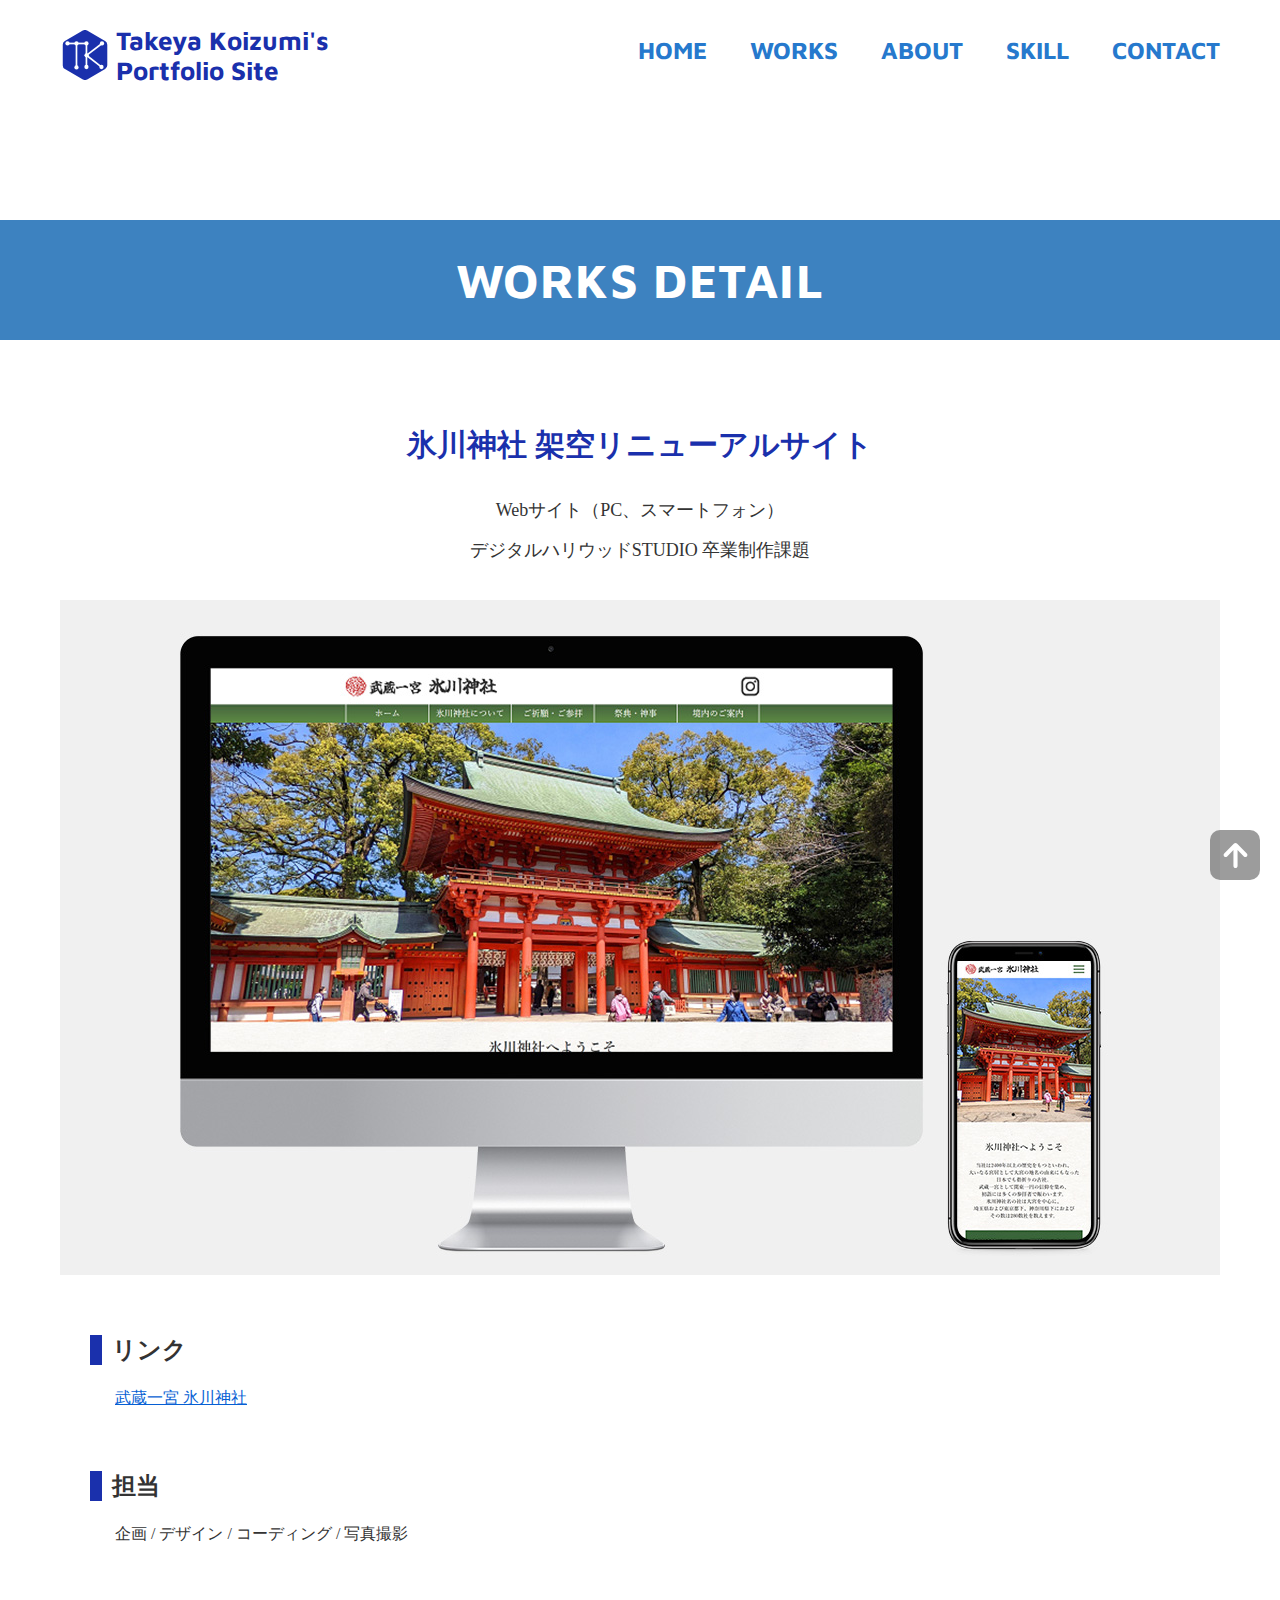
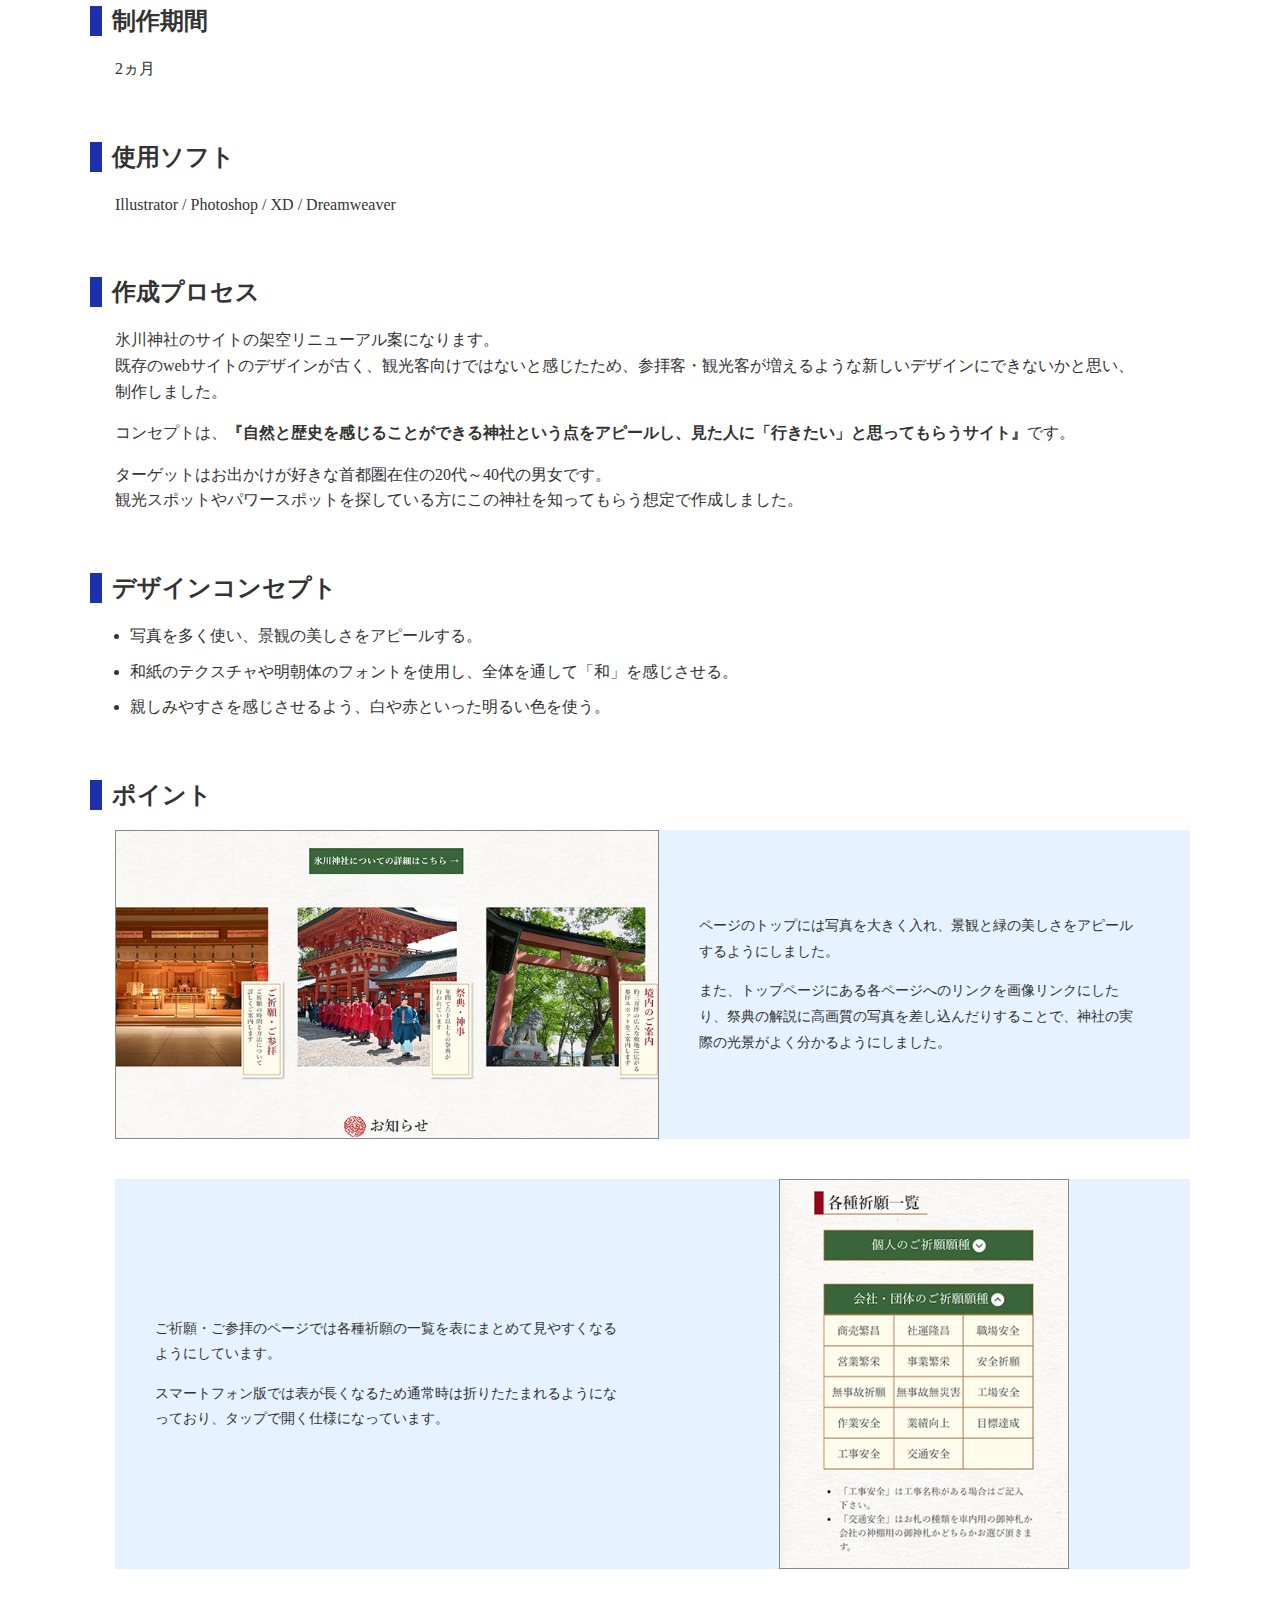
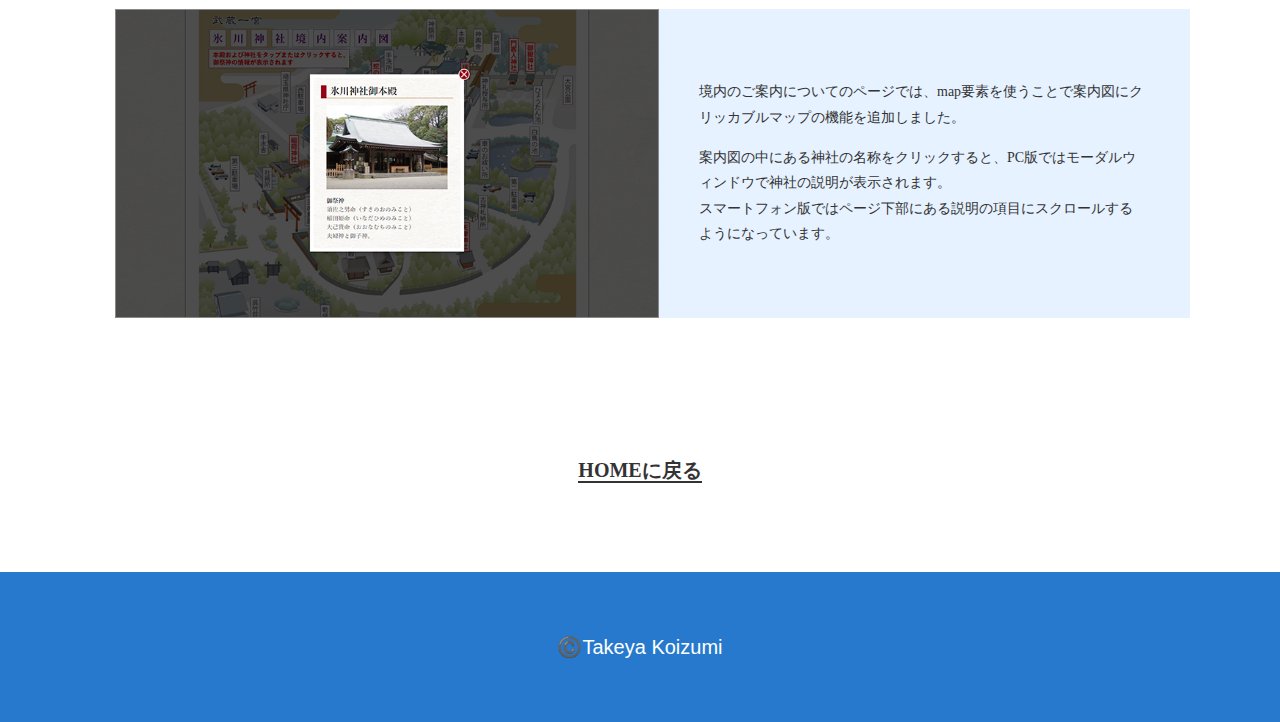
==== works_detail/hikawa-renewal.html @ f2aed245 "first commit" ====
<!doctype html>
<html lang="ja">
<head prefix="og: http://ogp.me/ns# fb: http://ogp.me/ns/fb# website: http://ogp.me/ns/website#">
<meta charset="UTF-8">
<meta name = "viewport" content = "width = device-width, initial-scale=1, user-scalable=yes">
<meta name="description" content="Webデザイナー 小泉剛也のポートフォリオサイト">
<meta property="og:title" content="Takeya Koizumi's Portfolio Site"/>
<meta property="og:site_name" content="Takeya Koizumi's Portfolio Site">
<meta property="og:type" content="website">
<meta property="og:locale" content="ja-JP">
<meta property="og:image" content="../assets/images/top/portfolio_image.png">
<meta property="og:description" content="Webデザイナー 小泉剛也のポートフォリオサイト"/>
<meta name="twitter:card" content="summary" />
<title>氷川神社架空リニューアルサイト | Takeya Koizumi's Portfolio Site</title>
<!-- フォント読み込み -->
<link href="https://fonts.googleapis.com/css2?family=Maven+Pro:wght@600;700&display=swap" rel="stylesheet">
<link href="https://fonts.googleapis.com/css2?family=Noto+Sans+JP:wght@700&display=swap" rel="stylesheet">
<!-- JS/CSS -->
<link rel="stylesheet" href="../assets/css/reset.css">
<link rel="stylesheet" href="../assets/css/common.css">
<link rel="stylesheet" href="../assets/css/works_detail.css">
<link rel="stylesheet" href="../assets/css/hikawa-renewal.css">
<link rel="stylesheet" type="text/css" href="http://coco-factory.jp/ugokuweb/wp-content/themes/ugokuweb/data/move02/5-11/css/reset.css">
<link rel="stylesheet" type="text/css" href="http://coco-factory.jp/ugokuweb/wp-content/themes/ugokuweb/data/move02/5-11/css/5-11.css">
<link href="../assets/images/common-logo/favicon.ico" rel="icon" type="image/x-icon" />
</head>

<body>
<!-- ヘッダー -->
<header class="header">
  <div class="header__container"> 
    <!-- ロゴ --> 
    <a href="../index.html">
    <div class="header__logo"> <img class="header__logo-mark" src="../assets/images/common-logo/portfolio_logo.svg" alt="ポートフォリオサイトロゴ">
      <div class="header__logo-type">Takeya Koizumi's<br>
        Portfolio Site</div>
    </div>
    </a> 
    <!-- ハンバーガーメニュー -->
    <div class="open-button"><span></span></div>
    <div class="navigation-filter"></div>
    <!-- ナビゲーションメニュー -->
    <nav class="header__navigation">
      <div id="menu-title">MENU</div>
      <div class="close-button"><span></span></div>
      <ul>
        <li><a href="../index.html">HOME</a></li>
        <li><a href="../index.html#works">WORKS</a></li>
        <li><a href="../index.html#about">ABOUT</a></li>
        <li><a href="../index.html#skill">SKILL</a></li>
        <li><a href="../index.html#contact">CONTACT</a></li>
      </ul>
    </nav>
  </div>
</header>
<!-- メイン -->
<main class="main">
  <section class="section-top">
    <div class="section-top__wave">
      <canvas id="waveCanvas"></canvas>
    </div>
    <div class="section-top__bg">
      <h1 class="section-top__title">WORKS DETAIL</h1>
    </div>
  </section>
  <!-- 作品タイトル -->
  <section class="section-worktitle">
    <h2>氷川神社<br class="br-sp">
      架空リニューアルサイト</h2>
    <div class="section-worktitle__genre">Webサイト（PC、スマートフォン）<br>
      デジタルハリウッドSTUDIO 卒業制作課題</div>
  </section>
  <!-- モックアップ -->
  <div class="section-mockup">
    <div class="section-mockup__image"><img src="../assets/images/hikawa-renewal/mockup.jpg" alt="氷川神社架空リニューアルサイト_モックアップ"></div>
  </div>
  <div class="work_description"> 
    <!-- リンク -->
    <section class="section-url">
      <div class="section__title">
        <div class="title-square"></div>
        <div>
          <h3>リンク</h3>
        </div>
      </div>
      <div class="section__main">
        <p><a href="../hikawa-renewal/index.html" target="_blank" rel="noreferrer noopener">武蔵一宮 氷川神社</a></p>
      </div>
    </section>
    <!-- 担当 -->
    <section class="section-charge">
      <div class="section__title">
        <div class="title-square"></div>
        <div>
          <h3>担当</h3>
        </div>
      </div>
      <div class="section__main">
        <p>企画 / デザイン / コーディング / 写真撮影</p>
      </div>
    </section>
    <!-- 制作期間 -->
    <section class="section-period">
      <div class="section__title">
        <div class="title-square"></div>
        <div>
          <h3>制作期間</h3>
        </div>
      </div>
      <div class="section__main">
        <p>2ヵ月</p>
      </div>
    </section>
    <!-- 使用ソフト -->
    <section class="section-soft">
      <div class="section__title">
        <div class="title-square"></div>
        <div>
          <h3>使用ソフト</h3>
        </div>
      </div>
      <div class="section__main">
        <p>Illustrator / Photoshop / XD /  Dreamweaver</p>
      </div>
    </section>
    <!-- 作成プロセス -->
    <section class="section-process">
      <div class="section__title">
        <div class="title-square"></div>
        <div>
          <h3>作成プロセス</h3>
        </div>
      </div>
      <div class="section__main">
        <p>氷川神社のサイトの架空リニューアル案になります。<br>
          既存のwebサイトのデザインが古く、観光客向けではないと感じたため、参拝客・観光客が増えるような新しいデザインにできないかと思い、<br class="br-pc">
          制作しました。</p>
        <div class="text-blank"></div>
        <p>コンセプトは、<span>『自然と歴史を感じることができる神社という点をアピールし、見た人に「行きたい」と思ってもらうサイト』</span>です。</p>
        <div class="text-blank"></div>
        <p>ターゲットはお出かけが好きな首都圏在住の20代～40代の男女です。<br>
          観光スポットやパワースポットを探している方にこの神社を知ってもらう想定で作成しました。</p>
      </div>
    </section>
    <!-- デザインコンセプト -->
    <section class="section-design">
      <div class="section__title">
        <div class="title-square"></div>
        <div>
          <h3>デザインコンセプト</h3>
        </div>
      </div>
      <div class="section__main">
        <ul>
          <li>写真を多く使い、景観の美しさをアピールする。</li>
          <li>和紙のテクスチャや明朝体のフォントを使用し、全体を通して「和」を感じさせる。</li>
          <li>親しみやすさを感じさせるよう、白や赤といった明るい色を使う。</li>
        </ul>
      </div>
    </section>
    <!-- ポイント -->
    <section class="section-point">
      <div class="section__title">
        <div class="title-square"></div>
        <h3>ポイント</h3>
      </div>
      <div class="section__main">
        <ol class="section-point__list">
          <!-- ポイント1 -->
          <li>
            <div class="point-image">
              <div id="point_1"></div>
            </div>
            <div class="point-despriction">
              <p>ページのトップには写真を大きく入れ、景観と緑の美しさをアピールするようにしました。</p>
              <div class="text-blank"></div>
              <p>また、トップページにある各ページへのリンクを画像リンクにしたり、祭典の解説に高画質の写真を差し込んだりすることで、神社の実際の光景がよく分かるようにしました。</p>
            </div>
          </li>
          <!-- ポイント2 -->
          <li class="flex-order">
            <div class="point-image">
              <div id="point_2"></div>
            </div>
            <div class="point-despriction">
              <p>ご祈願・ご参拝のページでは各種祈願の一覧を表にまとめて見やすくなるようにしています。</p>
              <div class="text-blank"></div>
              <p>スマートフォン版では表が長くなるため通常時は折りたたまれるようになっており、タップで開く仕様になっています。</p>
            </div>
          </li>
          <!-- ポイント3 -->
          <li>
            <div class="point-image">
              <div id="point_3"></div>
            </div>
            <div class="point-despriction">
              <p>境内のご案内についてのページでは、map要素を使うことで案内図にクリッカブルマップの機能を追加しました。</p>
              <div class="text-blank"></div>
              <p>案内図の中にある神社の名称をクリックすると、PC版ではモーダルウィンドウで神社の説明が表示されます。<br>
                スマートフォン版ではページ下部にある説明の項目にスクロールするようになっています。</p>
            </div>
          </li>
        </ol>
      </div>
    </section>
  </div>
  <!-- HOMEに戻るボタン -->
  <div class="home-back"><span><a href="../index.html#works">HOMEに戻る</a></span></div>
</main>
<!-- フッター -->
<footer class="footer"> 
  <!-- コピーライト --> 
  <small>©️Takeya Koizumi</small> </footer>
<!-- 上に戻るボタン -->
<p id="scroll-top"><a href="#"><img src="../assets/images/common-logo/arrow_up.svg" alt="矢印"></a></p>
<!-- JS --> 
<script
  src="https://code.jquery.com/jquery-3.6.0.js"
  integrity="sha256-H+K7U5CnXl1h5ywQfKtSj8PCmoN9aaq30gDh27Xc0jk="
  crossorigin="anonymous"></script> 
<script src="http://coco-factory.jp/ugokuweb/wp-content/themes/ugokuweb/data/move02/5-11/js/5-11.js"></script> 
<script src="../assets/js/common.js"></script>
</body>
</html>
---- assets/css/common.css ----
@charset "UTF-8";
/* CSS Document */
html {
  font-size: 62.5%; /* 16px * 62.5% = 10px */
  width: 100%;
}
body {
  color: #333; /* RGB */
  font-family: 'Hiragino Sans', 'Hiragino Kaku Gothic ProN', Meiryo, 'sans-serif';
  font-weight: 400;
  font-size: 1.4em;
  line-height: 2.0rem;
  text-align: center;
}
section h1 {
  font-weight: 700;
  font-family: 'Maven Pro', Arial, Helvetica, "sans-serif";
}
section h2 {
  font-size: 2.4rem;
  font-weight: 700;
  color: #1A30AC;
  font-family: 'Maven Pro', Arial, Helvetica, "sans-serif";
}
section h3 {
  font-size: 2.0rem;
  font-weight: 600;
}
.main {
  min-width: 375px;
  padding-top: 0px;
}
.background {
  height: 100%;
  background: rgba(255, 255, 255, 0.6);
  padding-bottom: 90px;
}
@media (min-width: 1160px) {
  .main {
    padding-top: 0;
  }
  .background {
    padding-bottom: 140px;
  }
  body {
    font-size: 1.6em;
    line-height: 2.4rem;
  }
  section h2 {
    font-size: 4.0rem;
    line-height: 4.8rem;
  }
  section h3 {
    font-size: 2.6rem;
  }
}
a {
  text-decoration: none;
  color: #333;
}
*, *:before, *:after {
  box-sizing: border-box;
}
/* header */
.header {
  height: 40px;
  width: 100%;
  background-color: #FFF;
  font-family: 'Maven Pro', Arial, Helvetica, "sans-serif";
  position: relative;
  z-index: 10;
}
.header__container {
  height: 40px;
  display: flex;
  align-items: center;
  margin-left: 25px;
}
.header__logo {
  display: flex;
  align-items: center;
  margin-top: 10px;
}
.header__logo-mark {
  width: 30px;
  height: 30px;
}
.header__logo-type {
  font-size: 1.6rem;
  font-weight: 700;
  color: #1A30AC;
  text-align: left;
  line-height: 1.6rem;
  margin-left: 3px;
}
@media(max-width: 1160px) {
  /* ハンバーガーメニュー */
  .open-button {
    position: absolute;
    right: 20px;
    top: 15px;
    width: 30px;
    height: 20px;
    cursor: pointer;
  }
  /* ハンバーガーメニュー 線描画 */
  .open-button span, .open-button span:before, .open-button span:after {
    position: absolute;
    height: 3px;
    width: 30px;
    background: #2679CD;
    display: block;
    content: "";
  }
  /* ハンバーガーメニュー 中線 */
  .open-button span:before {
    bottom: -9px;
  }
  /* ハンバーガーメニュー 下線 */
  .open-button span:after {
    bottom: -18px;
  }
  /* スマホ版メニュー */
  .navigation-filter.panelactive {
    z-index: 1999;
    position: fixed;
    top: 0;
    left: 0;
    width: 100%;
    height: 100%;
    background-color: #000;
    opacity: 0.5;
  }
  .header__navigation {
    position: fixed;
    top: 0;
    left: -75%;
    z-index: 9999;
    width: 70%;
    height: 100vh;
    background-color: #2679CD;
    text-align: left;
    color: #FFF;
    padding-top: 15px;
    transition: all 0.6s;
    box-shadow: 5px 0 25px rgba(0, 0, 0, 0.25);
  }
  .header__navigation.panelactive {
    left: 0;
  }
  #menu-title {
    display: block;
    font-size: 2.4rem;
    font-weight: 600;
    margin-bottom: 50px;
    margin-left: 20px;
  }
  /* スマホ版メニュー 閉じるボタン */
  .close-button {
    display: block;
    position: absolute;
    top: 15px;
    right: 15px;
    width: 21px;
    height: 21px;
    cursor: pointer;
  }
  /* 閉じるボタン 描画 */
  .close-button span:before, .close-button span:after {
    position: absolute;
    height: 3px;
    width: 30px;
    top: 50%;
    left: 50%;
    background: #FFF;
    display: block;
    content: "";
  }
  /* 閉じるボタン 線 傾ける */
  .close-button span:before {
    transform: translate(-50%, -50%) rotate(45deg);
  }
  /* 閉じるボタン 線 傾ける */
  .close-button span:after {
    transform: translate(-50%, -50%) rotate(-45deg);
  }
  /* スマホ版メニュー ナビゲーション */
  .header__navigation ul {
    margin-bottom: 30px;
  }
  .header__navigation ul li {
    border-bottom: solid 1px #FFF;
    height: 50px;
    line-height: 50px;
  }
  .header__navigation ul li:first-child {
    border-top: solid 1px #FFF;
  }
  .header__navigation ul li a {
    text-decoration: none;
    font-size: 1.8rem;
    font-weight: 600;
    color: #FFF;
    padding-left: 30px;
  }
}
@media (min-width: 1160px) {
  .header {
    height: 100px;
    position: relative;
  }
  .header__container {
    max-width: 1160px;
    height: 100px;
    margin: 0 auto;
  }
  .header__logo-mark {
    width: 50px;
    height: 50px;
  }
  .header__logo-type {
    font-size: 2.6rem;
    line-height: 3.0rem;
    margin-left: 6px;
  }
  .header__navigation {
    display: block;
    text-align: right;
    font-size: 2.4rem;
    font-weight: 700;
    margin-left: auto;
  }
  #menu-title {
    display: none;
  }
  .header__navigation ul li {
    display: inline-block;
    margin-left: 36px;
  }
  .header__navigation ul li a {
    text-decoration: none;
    color: #2679CD;
  }
  /* マウスオーバーで色変える */
  .header__navigation ul li a:hover {
    color: #1A30AC;
  }
  /*
  .fixed {
    position: fixed;
    width: 100%;
    top: 0;
    z-index: 10;
  }
  */
}
.section__area {
  margin: 0 25px;
}
.section__title-sub {
  font-weight: 500;
  margin-bottom: 5px;
}
.text-blank {
  height: 1.0em;
}
.text-shorten {
  letter-spacing: -0.1em;
}
.text-space {
  letter-spacing: 0.6em;
  font-size: 1.1em;
}
@media (min-width: 1160px) {
  .section-top__title {
    font-size: 3.0rem;
  }
  .section__area {
    max-width: 1160px;
    margin: 0 auto;
  }
  .section__title-sub {
    font-size: 1.8rem;
  }
}
/* PC版のみの改行 */
@media (max-width: 1160px) {
  .br-pc {
    display: none;
  }
}
/* スマホ版のみの改行 */
@media (min-width: 1160px) {
  .br-sp {
    display: none;
  }
}
/* footer */
.footer {
  min-height: 50px;
  min-width: 375px;
  background-color: #2679CD;
  color: #FFF;
  display: flex;
  align-items: center;
  justify-content: center;
}
small {
  font-family: Arial, Helvetica, "sans-serif";
}
@media (min-width: 1160px) {
  .footer {
    min-height: 150px;
    padding: 0;
    font-size: 2.0rem;
  }
}
/* 上に戻るボタン */
#scroll-top {
  background-color: rgb(57 57 57 / 50%);
  width: 50px;
  height: 50px;
  bottom: 20px;
  right: 20px;
  border-radius: 10px;
  position: fixed;
}
#scroll-top a {
  text-decoration: none;
  width: 100%;
  height: 100%;
  border-radius: 10px;
  display: flex;
  justify-content: center;
  align-items: center;
}
#scroll-top img {
  width: 25px;
  height: 25px;
}
---- assets/css/works_detail.css ----
@charset "utf-8";
/* CSS Document */
/* TOP スマホ版 */
.section-top {
  margin-bottom: 60px;
  height: 140px;
}
.section-top__wave {
  position: relative;
  height: 60px;
}
#waveCanvas {
  position: absolute;
  top: 0;
  left: 0;
  height: 100%;
  width: 100%;
}
.section-top__bg {
  position: relative;
  height: 80px;
  background-color: rgba(0, 91, 172, 0.76);
}
.section-top__title {
  font-size: 3.0rem;
  letter-spacing: 0.03em;
  line-height: 4.0rem;
  text-align: center;
  position: static;
  color: #ffffff;
  margin: 0 auto;
  padding-top: 10px;
}
/* TOP PC版 */
@media (min-width: 1160px) {
  .section-top {
    margin-bottom: 90px;
    height: 240px;
  }
  .section-top__wave {
    position: relative;
    height: 120px;
  }
  .section-top__bg {
    height: 120px;
  }
  .section-top__title {
    font-size: 4.8rem;
    line-height: 8.0rem;
    max-width: 1160px;
    padding-top: 20px;
  }
}
/* 作品詳細 スマホ版 */
.work_description {
  max-width: 325px;
  margin: 0 auto;
  text-align: left;
  margin-bottom: 90px;
}
.work_description section {
  margin-bottom: 30px;
}
/* 作品タイトル */
.section-worktitle {
  margin-bottom: 20px;
}
.section-worktitle h2 {
  font-size: 2.4rem;
  line-height: 3.0rem;
  margin-bottom: 20px;
  font-family: 'Hiragino Sans', 'Hiragino Kaku Gothic ProN', Meiryo, 'sans-serif';
}
/* ジャンル */
.section-worktitle__genre {
  font-size: 1.6rem;
  font-weight: 400;
  line-height: 2.4rem;
}
/* モックアップ */
.section-mockup {
  width: 325px;
  height: 190px;
  margin: 0 auto;
  margin-bottom: 30px;
}
.section-mockup img {
  height: 100%;
  width: 100%
}
/* 項目タイトル */
.section__title {
  display: flex;
  align-items: center;
}
/* 青長方形 */
.title-square {
  width: 10px;
  height: 24px;
  background-color: #1A30AC;
}
.section__title h3 {
  font-size: 1.8rem;
  margin-left: 5px;
}
/* 項目タイトル太字 Android */
.Android .section__title h3 {
  font-family: 'Noto Sans JP', sans-serif;
}
/* 項目内容 */
.section__main {
  margin-left: 20px;
  margin-top: 10px;
  font-size: 1.4rem;
  line-height: 1.6em;
}
/* 作成プロセス 太字 */
.section-process span {
  font-weight: 600;
}
/* デザインコンセプト */
.section-design ul {
  padding-left: 15px;
}
.section-design ul li {
  margin-bottom: 1.0rem;
}
/* ポイント */
.section-point__list li {
  list-style: none;
  display: block;
  margin-top: 20px;
  margin-bottom: 40px;
  background-color: #E6F2FF;
}
.point-image {
  width: 305px;
}
.point-despriction {
  width: 305px;
  padding: 20px;
}
/* リンク */
.section-url a {
  color: #065FD4;
  text-decoration: underline;
}
/* 作品詳細 PC版 */
@media (min-width:1160px) {
  .work_description {
    max-width: 1100px;
    margin-bottom: 140px;
  }
  .work_description section {
    margin-bottom: 60px;
  }
  /* 作品タイトル */
  .section-worktitle {
    margin-bottom: 30px;
  }
  .section-worktitle h2 {
    font-size: 3.0rem;
    margin-bottom: 30px;
  }
  .section-worktitle__genre {
    font-size: 1.8rem;
    font-weight: 400;
    line-height: 4.0rem;
  }
  /* モックアップ */
  .section-mockup {
    width: 1160px;
    height: 675px;
    margin-bottom: 60px;
  }
  .title-square {
    width: 12px;
    height: 30px;
  }
  .section__title h3 {
    font-size: 2.4rem;
    margin-left: 10px;
  }
  /* 項目内容 */
  .section__main {
    margin-left: 25px;
    margin-top: 20px;
    font-size: 1.6rem;
  }
  /* ポイント */
  .section-point__list li {
    display: flex;
    margin-bottom: 40px;
    font-size: 1.4rem;
    align-items: center;
  }
  .point-image {
    width: 544px;
  }
  .point-despriction {
    width: 525px;
    padding: 0 40px;
  }
}
/* HOMEに戻るボタン */
.home-back {
  width: 120px;
  margin: 0 auto;
  margin-bottom: 60px;
  font-size: 1.8rem;
}
/* 下線を引く */
.home-back span {
  border-bottom: solid 2px #333;
  font-weight: 600;
}
/* 太字 Android */
.Android .home-back {
  font-family: 'Noto Sans JP', sans-serif;
}
@media (min-width:1160px) {
  .home-back {
    width: 140px;
    margin-bottom: 90px;
    font-size: 2.0rem;
    font-weight: 400;
  }
  /* マウスオーバーで拡大 */
  .home-back:hover {
    transform: scale(1.08);
    transition-duration: 0.3s;
  }
}
---- assets/css/hikawa-renewal.css ----
@charset "utf-8";
/* CSS Document */
#point_1 {
  width: 100%;
  height: 180px;
  background-image: url("../images/hikawa-renewal/image_point_1.png");
  background-size: 130%;
  background-position: 50% 50%;
  background-repeat: no-repeat;
  border: solid 1px #888;
}
#point_2 {
  width: 100%;
  height: 400px;
  background-image: url("../images/hikawa-renewal/image_point_2.png");
  background-size: 100%;
  background-position: 50% 50%;
  background-repeat: no-repeat;
  border: solid 1px #888;
}
#point_3 {
  width: 100%;
  height: 190px;
  background-image: url("../images/hikawa-renewal/image_point_3.png");
  background-size: 150%;
  background-position: 50% 50%;
  background-repeat: no-repeat;
  border: solid 1px #888;
}
@media (min-width:1160px) {
  #point_1{
    height: 309px;
  }
  #point_2 {
    width: 290px;
    height: 390px;
    margin: 0 auto;
  }
  #point_3{
    height: 309px;
    background-size: 130%;
  }
  .flex-order .point-image{
    order: 1;
    margin-left: 30px;
  }
  .flex-order .point-despriction{
    order: 0;
    padding-right: 0;
  }
}
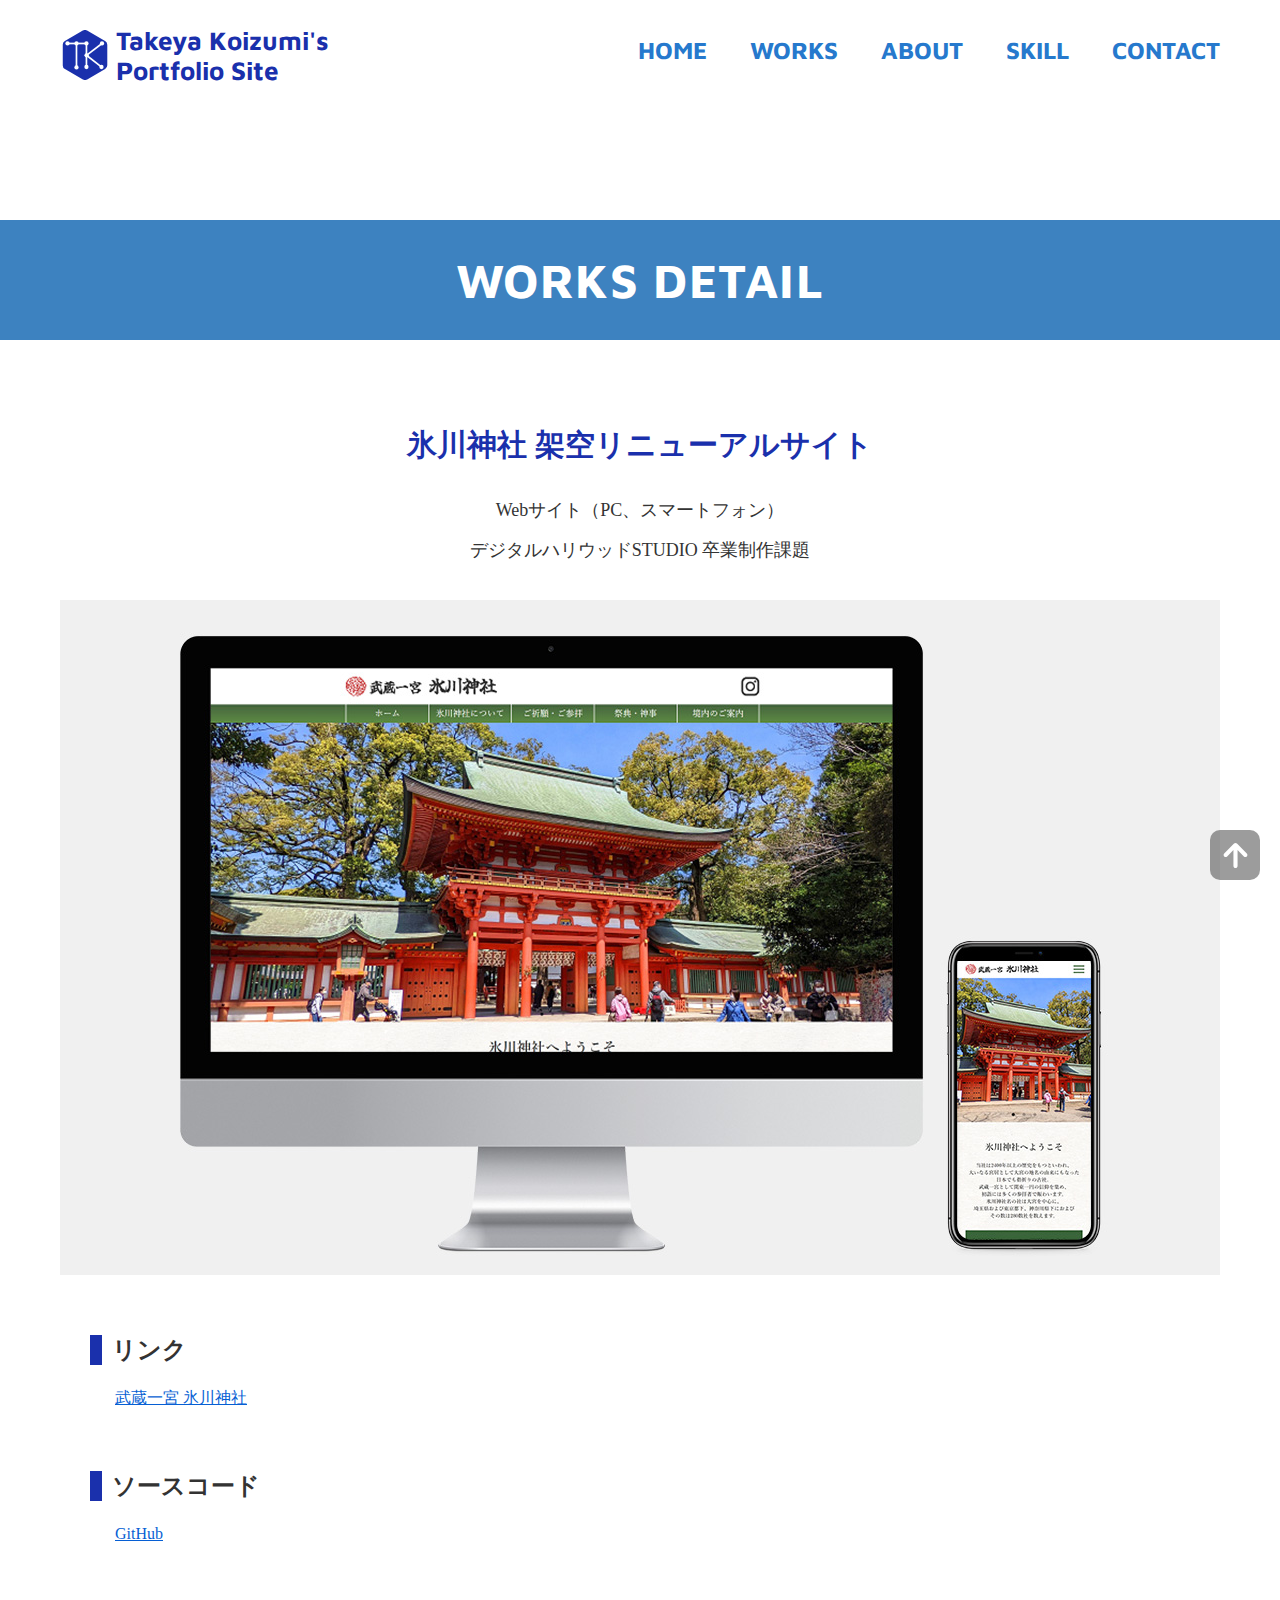
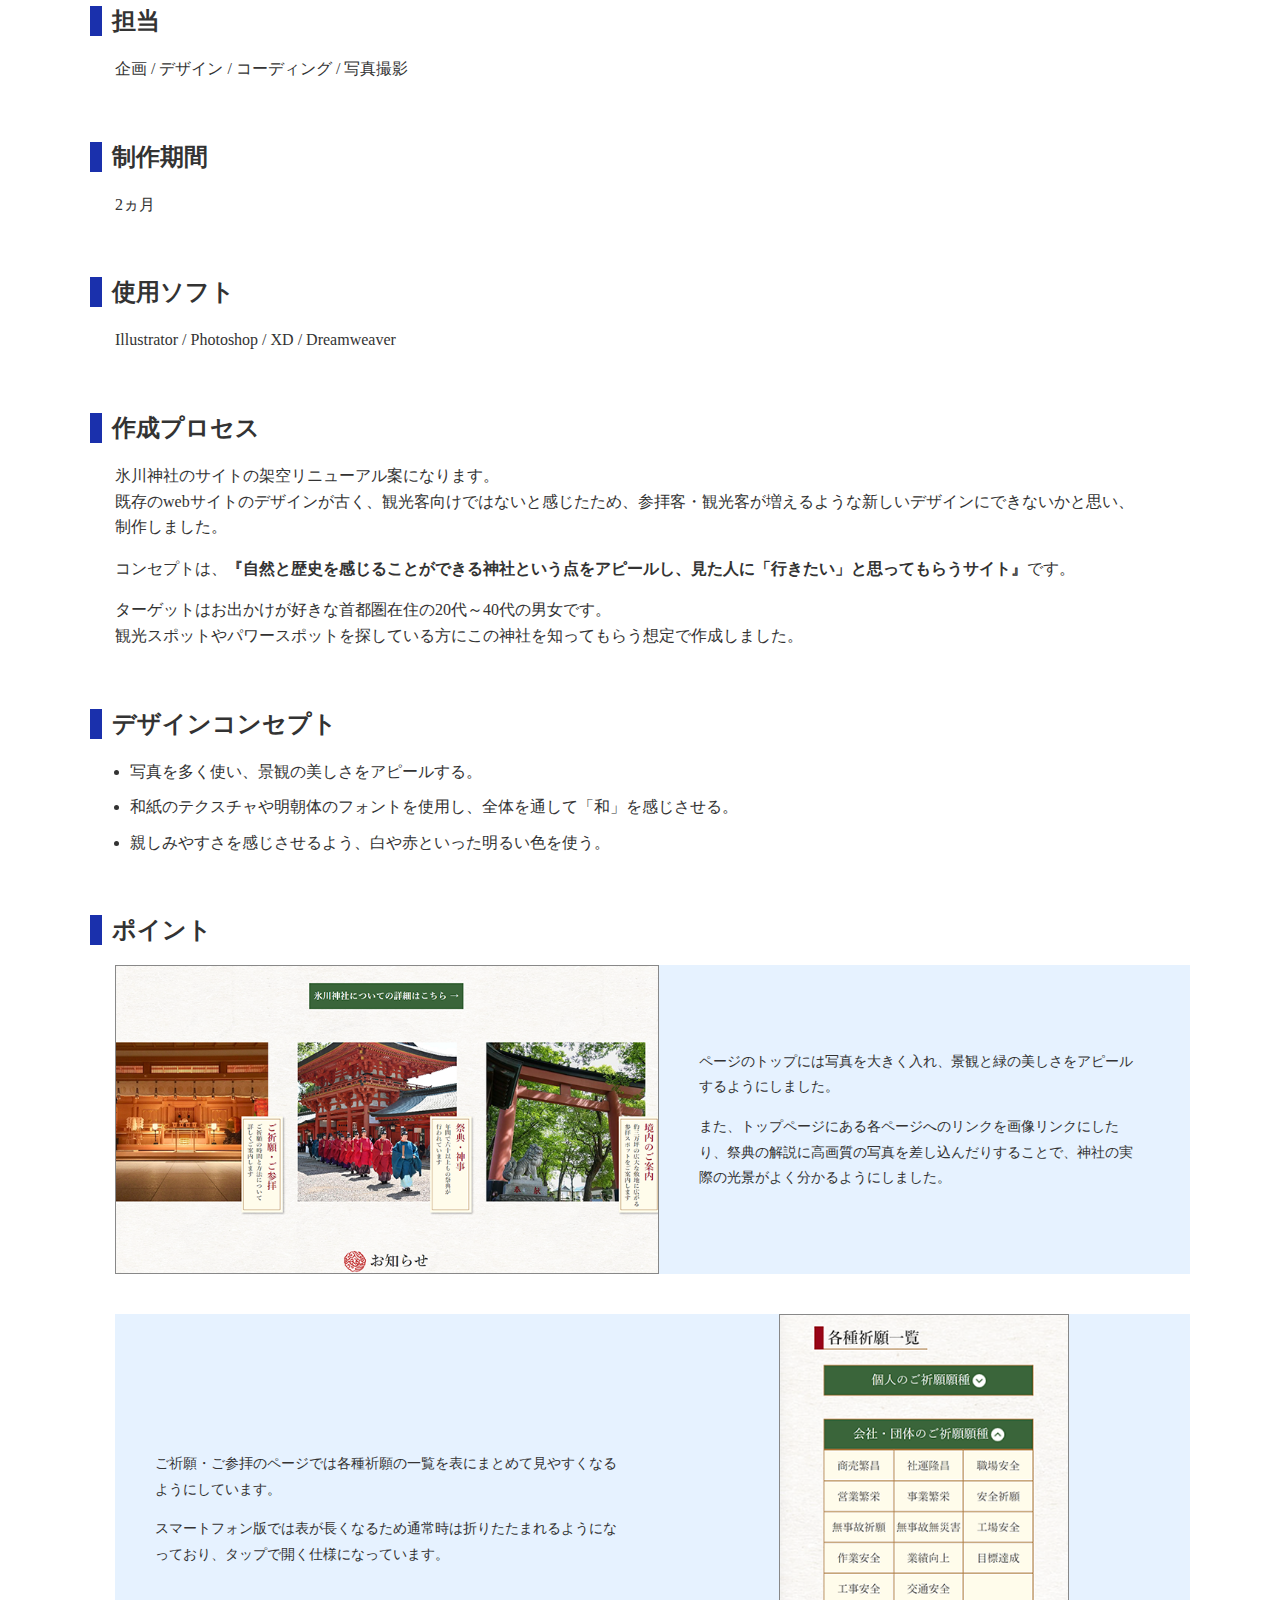
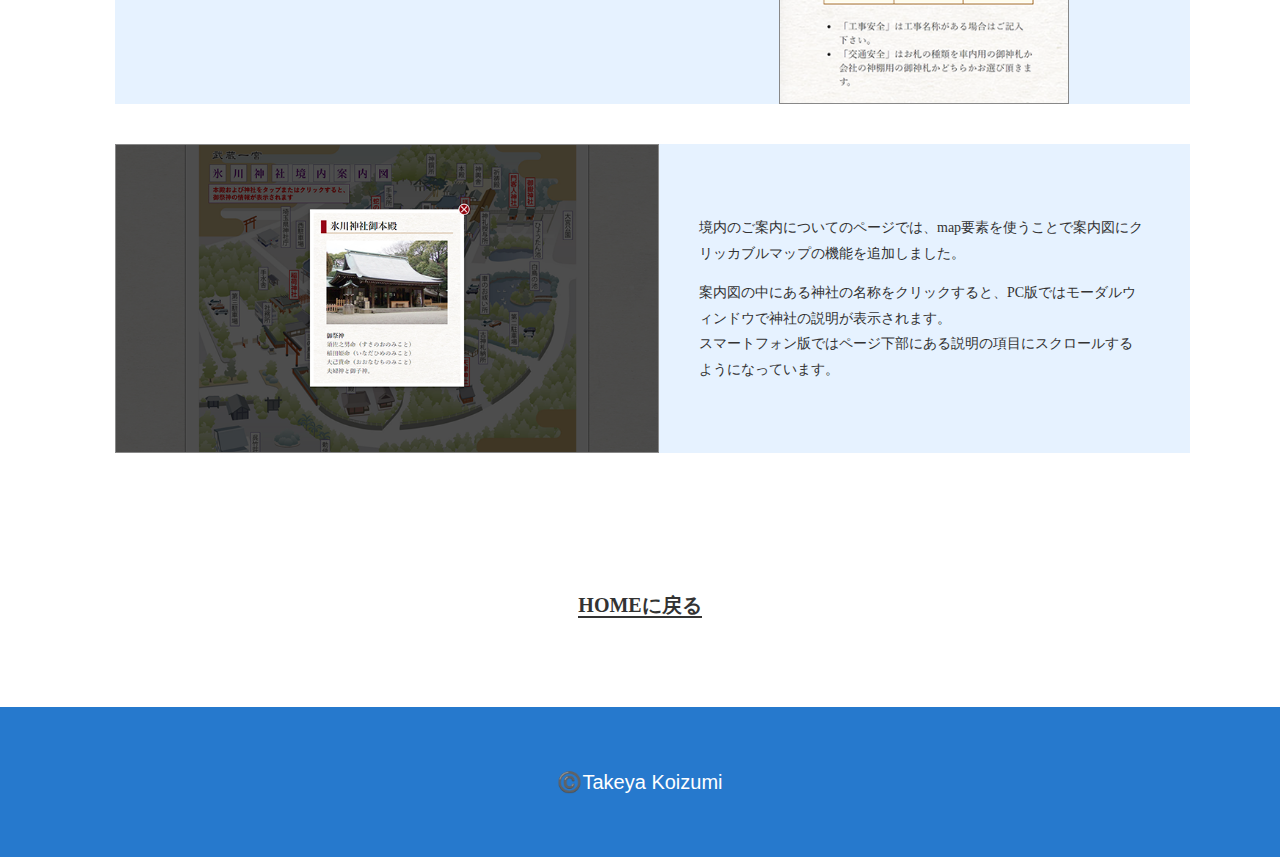
==== commit 42225863: "Add files via upload" ====
--- a/works_detail/hikawa-renewal.html
+++ b/works_detail/hikawa-renewal.html
@@ -1,224 +1,236 @@
-<!doctype html>
-<html lang="ja">
-<head prefix="og: http://ogp.me/ns# fb: http://ogp.me/ns/fb# website: http://ogp.me/ns/website#">
-<meta charset="UTF-8">
-<meta name = "viewport" content = "width = device-width, initial-scale=1, user-scalable=yes">
-<meta name="description" content="Webデザイナー 小泉剛也のポートフォリオサイト">
-<meta property="og:title" content="Takeya Koizumi's Portfolio Site"/>
-<meta property="og:site_name" content="Takeya Koizumi's Portfolio Site">
-<meta property="og:type" content="website">
-<meta property="og:locale" content="ja-JP">
-<meta property="og:image" content="../assets/images/top/portfolio_image.png">
-<meta property="og:description" content="Webデザイナー 小泉剛也のポートフォリオサイト"/>
-<meta name="twitter:card" content="summary" />
-<title>氷川神社架空リニューアルサイト | Takeya Koizumi's Portfolio Site</title>
-<!-- フォント読み込み -->
-<link href="https://fonts.googleapis.com/css2?family=Maven+Pro:wght@600;700&display=swap" rel="stylesheet">
-<link href="https://fonts.googleapis.com/css2?family=Noto+Sans+JP:wght@700&display=swap" rel="stylesheet">
-<!-- JS/CSS -->
-<link rel="stylesheet" href="../assets/css/reset.css">
-<link rel="stylesheet" href="../assets/css/common.css">
-<link rel="stylesheet" href="../assets/css/works_detail.css">
-<link rel="stylesheet" href="../assets/css/hikawa-renewal.css">
-<link rel="stylesheet" type="text/css" href="http://coco-factory.jp/ugokuweb/wp-content/themes/ugokuweb/data/move02/5-11/css/reset.css">
-<link rel="stylesheet" type="text/css" href="http://coco-factory.jp/ugokuweb/wp-content/themes/ugokuweb/data/move02/5-11/css/5-11.css">
-<link href="../assets/images/common-logo/favicon.ico" rel="icon" type="image/x-icon" />
-</head>
-
-<body>
-<!-- ヘッダー -->
-<header class="header">
-  <div class="header__container"> 
-    <!-- ロゴ --> 
-    <a href="../index.html">
-    <div class="header__logo"> <img class="header__logo-mark" src="../assets/images/common-logo/portfolio_logo.svg" alt="ポートフォリオサイトロゴ">
-      <div class="header__logo-type">Takeya Koizumi's<br>
-        Portfolio Site</div>
-    </div>
-    </a> 
-    <!-- ハンバーガーメニュー -->
-    <div class="open-button"><span></span></div>
-    <div class="navigation-filter"></div>
-    <!-- ナビゲーションメニュー -->
-    <nav class="header__navigation">
-      <div id="menu-title">MENU</div>
-      <div class="close-button"><span></span></div>
-      <ul>
-        <li><a href="../index.html">HOME</a></li>
-        <li><a href="../index.html#works">WORKS</a></li>
-        <li><a href="../index.html#about">ABOUT</a></li>
-        <li><a href="../index.html#skill">SKILL</a></li>
-        <li><a href="../index.html#contact">CONTACT</a></li>
-      </ul>
-    </nav>
-  </div>
-</header>
-<!-- メイン -->
-<main class="main">
-  <section class="section-top">
-    <div class="section-top__wave">
-      <canvas id="waveCanvas"></canvas>
-    </div>
-    <div class="section-top__bg">
-      <h1 class="section-top__title">WORKS DETAIL</h1>
-    </div>
-  </section>
-  <!-- 作品タイトル -->
-  <section class="section-worktitle">
-    <h2>氷川神社<br class="br-sp">
-      架空リニューアルサイト</h2>
-    <div class="section-worktitle__genre">Webサイト（PC、スマートフォン）<br>
-      デジタルハリウッドSTUDIO 卒業制作課題</div>
-  </section>
-  <!-- モックアップ -->
-  <div class="section-mockup">
-    <div class="section-mockup__image"><img src="../assets/images/hikawa-renewal/mockup.jpg" alt="氷川神社架空リニューアルサイト_モックアップ"></div>
-  </div>
-  <div class="work_description"> 
-    <!-- リンク -->
-    <section class="section-url">
-      <div class="section__title">
-        <div class="title-square"></div>
-        <div>
-          <h3>リンク</h3>
-        </div>
-      </div>
-      <div class="section__main">
-        <p><a href="../hikawa-renewal/index.html" target="_blank" rel="noreferrer noopener">武蔵一宮 氷川神社</a></p>
-      </div>
-    </section>
-    <!-- 担当 -->
-    <section class="section-charge">
-      <div class="section__title">
-        <div class="title-square"></div>
-        <div>
-          <h3>担当</h3>
-        </div>
-      </div>
-      <div class="section__main">
-        <p>企画 / デザイン / コーディング / 写真撮影</p>
-      </div>
-    </section>
-    <!-- 制作期間 -->
-    <section class="section-period">
-      <div class="section__title">
-        <div class="title-square"></div>
-        <div>
-          <h3>制作期間</h3>
-        </div>
-      </div>
-      <div class="section__main">
-        <p>2ヵ月</p>
-      </div>
-    </section>
-    <!-- 使用ソフト -->
-    <section class="section-soft">
-      <div class="section__title">
-        <div class="title-square"></div>
-        <div>
-          <h3>使用ソフト</h3>
-        </div>
-      </div>
-      <div class="section__main">
-        <p>Illustrator / Photoshop / XD /  Dreamweaver</p>
-      </div>
-    </section>
-    <!-- 作成プロセス -->
-    <section class="section-process">
-      <div class="section__title">
-        <div class="title-square"></div>
-        <div>
-          <h3>作成プロセス</h3>
-        </div>
-      </div>
-      <div class="section__main">
-        <p>氷川神社のサイトの架空リニューアル案になります。<br>
-          既存のwebサイトのデザインが古く、観光客向けではないと感じたため、参拝客・観光客が増えるような新しいデザインにできないかと思い、<br class="br-pc">
-          制作しました。</p>
-        <div class="text-blank"></div>
-        <p>コンセプトは、<span>『自然と歴史を感じることができる神社という点をアピールし、見た人に「行きたい」と思ってもらうサイト』</span>です。</p>
-        <div class="text-blank"></div>
-        <p>ターゲットはお出かけが好きな首都圏在住の20代～40代の男女です。<br>
-          観光スポットやパワースポットを探している方にこの神社を知ってもらう想定で作成しました。</p>
-      </div>
-    </section>
-    <!-- デザインコンセプト -->
-    <section class="section-design">
-      <div class="section__title">
-        <div class="title-square"></div>
-        <div>
-          <h3>デザインコンセプト</h3>
-        </div>
-      </div>
-      <div class="section__main">
-        <ul>
-          <li>写真を多く使い、景観の美しさをアピールする。</li>
-          <li>和紙のテクスチャや明朝体のフォントを使用し、全体を通して「和」を感じさせる。</li>
-          <li>親しみやすさを感じさせるよう、白や赤といった明るい色を使う。</li>
-        </ul>
-      </div>
-    </section>
-    <!-- ポイント -->
-    <section class="section-point">
-      <div class="section__title">
-        <div class="title-square"></div>
-        <h3>ポイント</h3>
-      </div>
-      <div class="section__main">
-        <ol class="section-point__list">
-          <!-- ポイント1 -->
-          <li>
-            <div class="point-image">
-              <div id="point_1"></div>
-            </div>
-            <div class="point-despriction">
-              <p>ページのトップには写真を大きく入れ、景観と緑の美しさをアピールするようにしました。</p>
-              <div class="text-blank"></div>
-              <p>また、トップページにある各ページへのリンクを画像リンクにしたり、祭典の解説に高画質の写真を差し込んだりすることで、神社の実際の光景がよく分かるようにしました。</p>
-            </div>
-          </li>
-          <!-- ポイント2 -->
-          <li class="flex-order">
-            <div class="point-image">
-              <div id="point_2"></div>
-            </div>
-            <div class="point-despriction">
-              <p>ご祈願・ご参拝のページでは各種祈願の一覧を表にまとめて見やすくなるようにしています。</p>
-              <div class="text-blank"></div>
-              <p>スマートフォン版では表が長くなるため通常時は折りたたまれるようになっており、タップで開く仕様になっています。</p>
-            </div>
-          </li>
-          <!-- ポイント3 -->
-          <li>
-            <div class="point-image">
-              <div id="point_3"></div>
-            </div>
-            <div class="point-despriction">
-              <p>境内のご案内についてのページでは、map要素を使うことで案内図にクリッカブルマップの機能を追加しました。</p>
-              <div class="text-blank"></div>
-              <p>案内図の中にある神社の名称をクリックすると、PC版ではモーダルウィンドウで神社の説明が表示されます。<br>
-                スマートフォン版ではページ下部にある説明の項目にスクロールするようになっています。</p>
-            </div>
-          </li>
-        </ol>
-      </div>
-    </section>
-  </div>
-  <!-- HOMEに戻るボタン -->
-  <div class="home-back"><span><a href="../index.html#works">HOMEに戻る</a></span></div>
-</main>
-<!-- フッター -->
-<footer class="footer"> 
-  <!-- コピーライト --> 
-  <small>©️Takeya Koizumi</small> </footer>
-<!-- 上に戻るボタン -->
-<p id="scroll-top"><a href="#"><img src="../assets/images/common-logo/arrow_up.svg" alt="矢印"></a></p>
-<!-- JS --> 
-<script
-  src="https://code.jquery.com/jquery-3.6.0.js"
-  integrity="sha256-H+K7U5CnXl1h5ywQfKtSj8PCmoN9aaq30gDh27Xc0jk="
-  crossorigin="anonymous"></script> 
-<script src="http://coco-factory.jp/ugokuweb/wp-content/themes/ugokuweb/data/move02/5-11/js/5-11.js"></script> 
-<script src="../assets/js/common.js"></script>
-</body>
+<!doctype html>
+<html lang="ja">
+<head prefix="og: http://ogp.me/ns# fb: http://ogp.me/ns/fb# website: http://ogp.me/ns/website#">
+<meta charset="UTF-8">
+<meta name = "viewport" content = "width = device-width, initial-scale=1, user-scalable=yes">
+<meta name="description" content="Webデザイナー 小泉剛也のポートフォリオサイト">
+<meta property="og:title" content="Takeya Koizumi's Portfolio Site"/>
+<meta property="og:site_name" content="Takeya Koizumi's Portfolio Site">
+<meta property="og:type" content="website">
+<meta property="og:locale" content="ja-JP">
+<meta property="og:image" content="../assets/images/top/portfolio_image.png">
+<meta property="og:description" content="Webデザイナー 小泉剛也のポートフォリオサイト"/>
+<meta name="twitter:card" content="summary" />
+<title>氷川神社架空リニューアルサイト | Takeya Koizumi's Portfolio Site</title>
+<!-- フォント読み込み -->
+<link href="https://fonts.googleapis.com/css2?family=Maven+Pro:wght@600;700&display=swap" rel="stylesheet">
+<link href="https://fonts.googleapis.com/css2?family=Noto+Sans+JP:wght@700&display=swap" rel="stylesheet">
+<!-- JS/CSS -->
+<link rel="stylesheet" href="../assets/css/reset.css">
+<link rel="stylesheet" href="../assets/css/common.css">
+<link rel="stylesheet" href="../assets/css/works_detail.css">
+<link rel="stylesheet" href="../assets/css/hikawa-renewal.css">
+<link rel="stylesheet" type="text/css" href="http://coco-factory.jp/ugokuweb/wp-content/themes/ugokuweb/data/move02/5-11/css/reset.css">
+<link rel="stylesheet" type="text/css" href="http://coco-factory.jp/ugokuweb/wp-content/themes/ugokuweb/data/move02/5-11/css/5-11.css">
+<link href="../assets/images/common-logo/favicon.ico" rel="icon" type="image/x-icon" />
+</head>
+
+<body>
+<!-- ヘッダー -->
+<header class="header">
+  <div class="header__container"> 
+    <!-- ロゴ --> 
+    <a href="../index.html">
+    <div class="header__logo"> <img class="header__logo-mark" src="../assets/images/common-logo/portfolio_logo.svg" alt="ポートフォリオサイトロゴ">
+      <div class="header__logo-type">Takeya Koizumi's<br>
+        Portfolio Site</div>
+    </div>
+    </a> 
+    <!-- ハンバーガーメニュー -->
+    <div class="open-button"><span></span></div>
+    <div class="navigation-filter"></div>
+    <!-- ナビゲーションメニュー -->
+    <nav class="header__navigation">
+      <div id="menu-title">MENU</div>
+      <div class="close-button"><span></span></div>
+      <ul>
+        <li><a href="../index.html">HOME</a></li>
+        <li><a href="../index.html#works">WORKS</a></li>
+        <li><a href="../index.html#about">ABOUT</a></li>
+        <li><a href="../index.html#skill">SKILL</a></li>
+        <li><a href="../index.html#contact">CONTACT</a></li>
+      </ul>
+    </nav>
+  </div>
+</header>
+<!-- メイン -->
+<main class="main">
+  <section class="section-top">
+    <div class="section-top__wave">
+      <canvas id="waveCanvas"></canvas>
+    </div>
+    <div class="section-top__bg">
+      <h1 class="section-top__title">WORKS DETAIL</h1>
+    </div>
+  </section>
+  <!-- 作品タイトル -->
+  <section class="section-worktitle">
+    <h2>氷川神社<br class="br-sp">
+      架空リニューアルサイト</h2>
+    <div class="section-worktitle__genre">Webサイト（PC、スマートフォン）<br>
+      デジタルハリウッドSTUDIO 卒業制作課題</div>
+  </section>
+  <!-- モックアップ -->
+  <div class="section-mockup">
+    <div class="section-mockup__image"><img src="../assets/images/hikawa-renewal/mockup.jpg" alt="氷川神社架空リニューアルサイト_モックアップ"></div>
+  </div>
+  <div class="work_description"> 
+    <!-- リンク -->
+    <section class="section-url">
+      <div class="section__title">
+        <div class="title-square"></div>
+        <div>
+          <h3>リンク</h3>
+        </div>
+      </div>
+      <div class="section__main">
+        <p><a href="../hikawa-renewal/index.html" target="_blank" rel="noreferrer noopener">武蔵一宮 氷川神社</a></p>
+      </div>
+    </section>
+    <!-- ソースコード -->
+    <section class="section-url">
+      <div class="section__title">
+        <div class="title-square"></div>
+        <div>
+          <h3>ソースコード</h3>
+        </div>
+      </div>
+      <div class="section__main">
+        <p><a href="https://github.com/TakeyaKoizumi/Hikawa-renewal" target="_blank" rel="noreferrer noopener">GitHub</a></p>
+      </div>
+    </section>
+    <!-- 担当 -->
+    <section class="section-charge">
+      <div class="section__title">
+        <div class="title-square"></div>
+        <div>
+          <h3>担当</h3>
+        </div>
+      </div>
+      <div class="section__main">
+        <p>企画 / デザイン / コーディング / 写真撮影</p>
+      </div>
+    </section>
+    <!-- 制作期間 -->
+    <section class="section-period">
+      <div class="section__title">
+        <div class="title-square"></div>
+        <div>
+          <h3>制作期間</h3>
+        </div>
+      </div>
+      <div class="section__main">
+        <p>2ヵ月</p>
+      </div>
+    </section>
+    <!-- 使用ソフト -->
+    <section class="section-soft">
+      <div class="section__title">
+        <div class="title-square"></div>
+        <div>
+          <h3>使用ソフト</h3>
+        </div>
+      </div>
+      <div class="section__main">
+        <p>Illustrator / Photoshop / XD /  Dreamweaver</p>
+      </div>
+    </section>
+    <!-- 作成プロセス -->
+    <section class="section-process">
+      <div class="section__title">
+        <div class="title-square"></div>
+        <div>
+          <h3>作成プロセス</h3>
+        </div>
+      </div>
+      <div class="section__main">
+        <p>氷川神社のサイトの架空リニューアル案になります。<br>
+          既存のwebサイトのデザインが古く、観光客向けではないと感じたため、参拝客・観光客が増えるような新しいデザインにできないかと思い、<br class="br-pc">
+          制作しました。</p>
+        <div class="text-blank"></div>
+        <p>コンセプトは、<span>『自然と歴史を感じることができる神社という点をアピールし、見た人に「行きたい」と思ってもらうサイト』</span>です。</p>
+        <div class="text-blank"></div>
+        <p>ターゲットはお出かけが好きな首都圏在住の20代～40代の男女です。<br>
+          観光スポットやパワースポットを探している方にこの神社を知ってもらう想定で作成しました。</p>
+      </div>
+    </section>
+    <!-- デザインコンセプト -->
+    <section class="section-design">
+      <div class="section__title">
+        <div class="title-square"></div>
+        <div>
+          <h3>デザインコンセプト</h3>
+        </div>
+      </div>
+      <div class="section__main">
+        <ul>
+          <li>写真を多く使い、景観の美しさをアピールする。</li>
+          <li>和紙のテクスチャや明朝体のフォントを使用し、全体を通して「和」を感じさせる。</li>
+          <li>親しみやすさを感じさせるよう、白や赤といった明るい色を使う。</li>
+        </ul>
+      </div>
+    </section>
+    <!-- ポイント -->
+    <section class="section-point">
+      <div class="section__title">
+        <div class="title-square"></div>
+        <h3>ポイント</h3>
+      </div>
+      <div class="section__main">
+        <ol class="section-point__list">
+          <!-- ポイント1 -->
+          <li>
+            <div class="point-image">
+              <div id="point_1"></div>
+            </div>
+            <div class="point-despriction">
+              <p>ページのトップには写真を大きく入れ、景観と緑の美しさをアピールするようにしました。</p>
+              <div class="text-blank"></div>
+              <p>また、トップページにある各ページへのリンクを画像リンクにしたり、祭典の解説に高画質の写真を差し込んだりすることで、神社の実際の光景がよく分かるようにしました。</p>
+            </div>
+          </li>
+          <!-- ポイント2 -->
+          <li class="flex-order">
+            <div class="point-image">
+              <div id="point_2"></div>
+            </div>
+            <div class="point-despriction">
+              <p>ご祈願・ご参拝のページでは各種祈願の一覧を表にまとめて見やすくなるようにしています。</p>
+              <div class="text-blank"></div>
+              <p>スマートフォン版では表が長くなるため通常時は折りたたまれるようになっており、タップで開く仕様になっています。</p>
+            </div>
+          </li>
+          <!-- ポイント3 -->
+          <li>
+            <div class="point-image">
+              <div id="point_3"></div>
+            </div>
+            <div class="point-despriction">
+              <p>境内のご案内についてのページでは、map要素を使うことで案内図にクリッカブルマップの機能を追加しました。</p>
+              <div class="text-blank"></div>
+              <p>案内図の中にある神社の名称をクリックすると、PC版ではモーダルウィンドウで神社の説明が表示されます。<br>
+                スマートフォン版ではページ下部にある説明の項目にスクロールするようになっています。</p>
+            </div>
+          </li>
+        </ol>
+      </div>
+    </section>
+  </div>
+  <!-- HOMEに戻るボタン -->
+  <div class="home-back"><span><a href="../index.html#works">HOMEに戻る</a></span></div>
+</main>
+<!-- フッター -->
+<footer class="footer"> 
+  <!-- コピーライト --> 
+  <small>©️Takeya Koizumi</small> </footer>
+<!-- 上に戻るボタン -->
+<p id="scroll-top"><a href="#"><img src="../assets/images/common-logo/arrow_up.svg" alt="矢印"></a></p>
+<!-- JS --> 
+<script
+  src="https://code.jquery.com/jquery-3.6.0.js"
+  integrity="sha256-H+K7U5CnXl1h5ywQfKtSj8PCmoN9aaq30gDh27Xc0jk="
+  crossorigin="anonymous"></script> 
+<script src="http://coco-factory.jp/ugokuweb/wp-content/themes/ugokuweb/data/move02/5-11/js/5-11.js"></script> 
+<script src="../assets/js/common.js"></script>
+</body>
 </html>